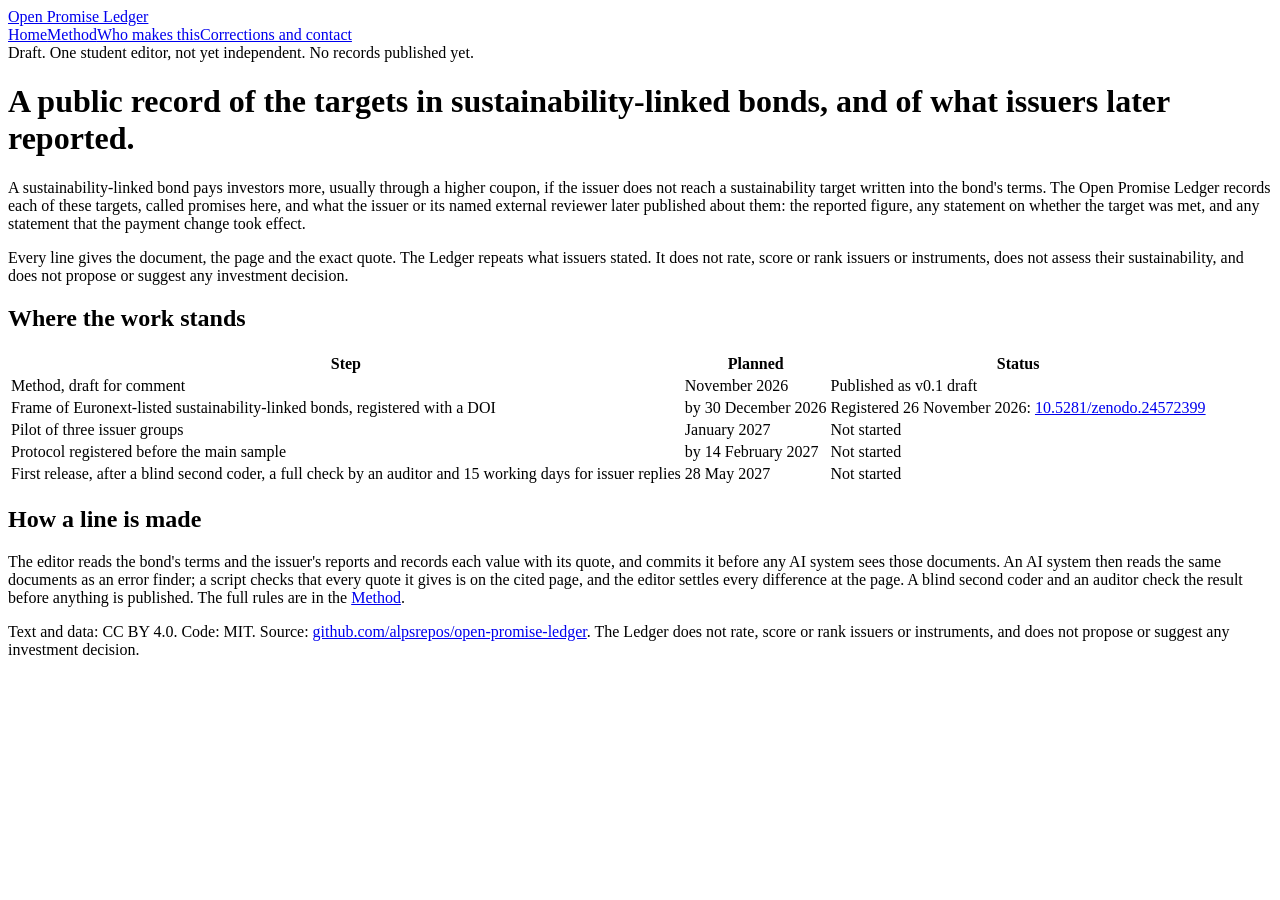
==== index.html @ cb6ae08e "Add files via upload" ====
<!DOCTYPE html>
<html lang="en"><head><meta charset="utf-8"><meta name="viewport" content="width=device-width,initial-scale=1">
<title>Home | Open Promise Ledger</title><link rel="stylesheet" href="style.css"></head>
<body><header><a class="brand" href="index.html">Open Promise Ledger</a>
<nav><a href="index.html">Home</a><a href="method.html">Method</a><a href="who.html">Who makes this</a><a href="contact.html">Corrections and contact</a></nav>
<span class="draft">Draft. One student editor, not yet independent. No records published yet.</span></header>
<main>
<h1>A public record of the targets in sustainability-linked bonds, and of what issuers later reported.</h1>
<p>A sustainability-linked bond pays investors more, usually through a higher coupon, if the issuer does not reach a sustainability target written into the bond's terms. The Open Promise Ledger records each of these targets, called promises here, and what the issuer or its named external reviewer later published about them: the reported figure, any statement on whether the target was met, and any statement that the payment change took effect.</p>
<p>Every line gives the document, the page and the exact quote. The Ledger repeats what issuers stated. It does not rate, score or rank issuers or instruments, does not assess their sustainability, and does not propose or suggest any investment decision.</p>
<h2>Where the work stands</h2>
<table>
<tr><th>Step</th><th>Planned</th><th>Status</th></tr>
<tr><td>Method, draft for comment</td><td>November 2026</td><td>Published as v0.1 draft</td></tr>
<tr><td>Frame of Euronext-listed sustainability-linked bonds, registered with a DOI</td><td>by 30 December 2026</td><td>Registered 26 November 2026: <a href="https://doi.org/10.5281/zenodo.24572399">10.5281/zenodo.24572399</a></td></tr>
<tr><td>Pilot of three issuer groups</td><td>January 2027</td><td>Not started</td></tr>
<tr><td>Protocol registered before the main sample</td><td>by 14 February 2027</td><td>Not started</td></tr>
<tr><td>First release, after a blind second coder, a full check by an auditor and 15 working days for issuer replies</td><td>28 May 2027</td><td>Not started</td></tr>
</table>
<h2>How a line is made</h2>
<p>The editor reads the bond's terms and the issuer's reports and records each value with its quote, and commits it before any AI system sees those documents. An AI system then reads the same documents as an error finder; a script checks that every quote it gives is on the cited page, and the editor settles every difference at the page. A blind second coder and an auditor check the result before anything is published. The full rules are in the <a href="method.html">Method</a>.</p>
</main>
<footer>Text and data: CC BY 4.0. Code: MIT. Source: <a href="https://github.com/alpsrepos/open-promise-ledger">github.com/alpsrepos/open-promise-ledger</a>. The Ledger does not rate, score or rank issuers or instruments, and does not propose or suggest any investment decision.</footer>
</body></html>
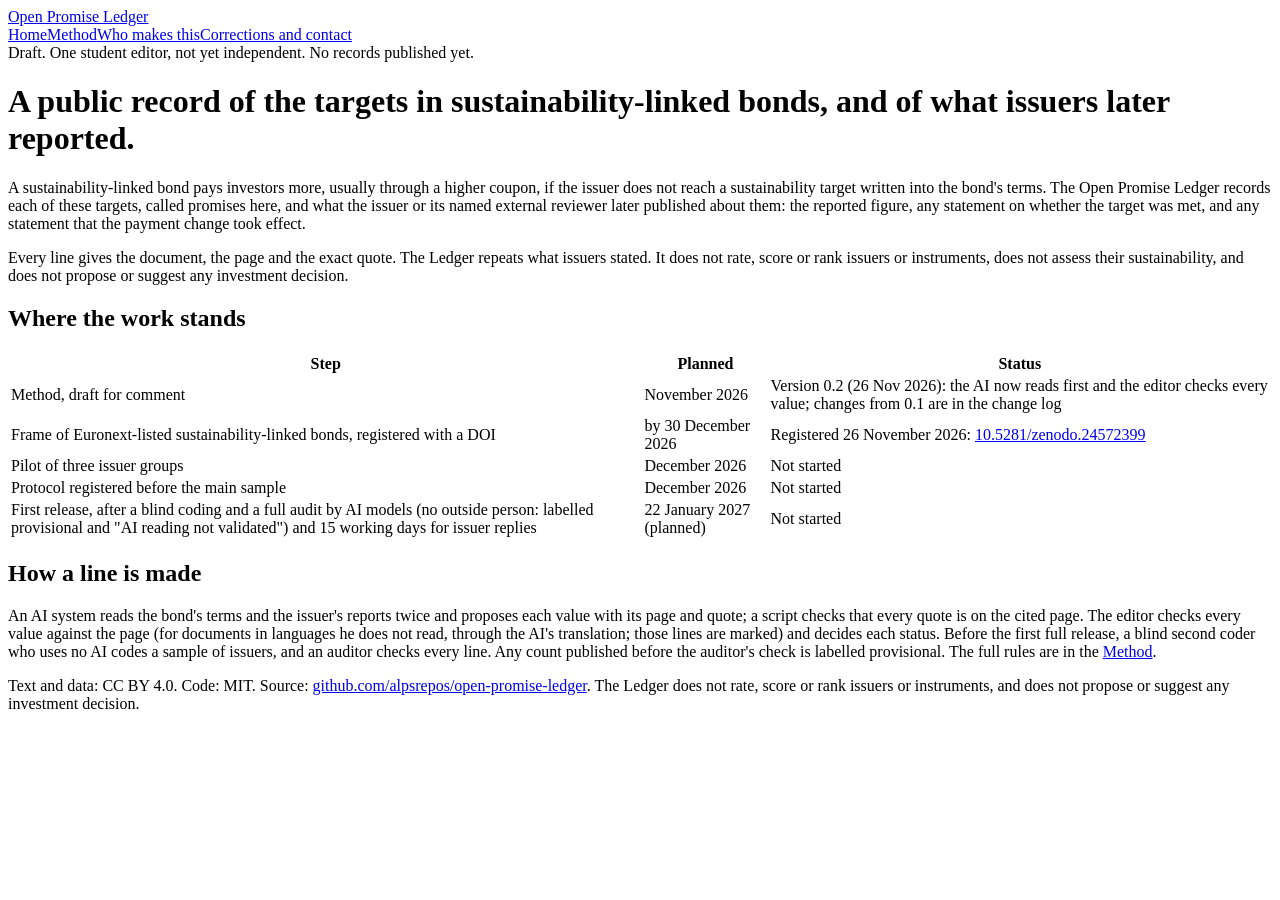
==== commit 8922a253: "update v2" ====
--- a/index.html
+++ b/index.html
@@ -11,14 +11,14 @@
 <h2>Where the work stands</h2>
 <table>
 <tr><th>Step</th><th>Planned</th><th>Status</th></tr>
-<tr><td>Method, draft for comment</td><td>November 2026</td><td>Published as v0.1 draft</td></tr>
+<tr><td>Method, draft for comment</td><td>November 2026</td><td>Version 0.2 (26 Nov 2026): the AI now reads first and the editor checks every value; changes from 0.1 are in the change log</td></tr>
 <tr><td>Frame of Euronext-listed sustainability-linked bonds, registered with a DOI</td><td>by 30 December 2026</td><td>Registered 26 November 2026: <a href="https://doi.org/10.5281/zenodo.24572399">10.5281/zenodo.24572399</a></td></tr>
-<tr><td>Pilot of three issuer groups</td><td>January 2027</td><td>Not started</td></tr>
-<tr><td>Protocol registered before the main sample</td><td>by 14 February 2027</td><td>Not started</td></tr>
-<tr><td>First release, after a blind second coder, a full check by an auditor and 15 working days for issuer replies</td><td>28 May 2027</td><td>Not started</td></tr>
+<tr><td>Pilot of three issuer groups</td><td>December 2026</td><td>Not started</td></tr>
+<tr><td>Protocol registered before the main sample</td><td>December 2026</td><td>Not started</td></tr>
+<tr><td>First release, after a blind coding and a full audit by AI models (no outside person: labelled provisional and "AI reading not validated") and 15 working days for issuer replies</td><td>22 January 2027 (planned)</td><td>Not started</td></tr>
 </table>
 <h2>How a line is made</h2>
-<p>The editor reads the bond's terms and the issuer's reports and records each value with its quote, and commits it before any AI system sees those documents. An AI system then reads the same documents as an error finder; a script checks that every quote it gives is on the cited page, and the editor settles every difference at the page. A blind second coder and an auditor check the result before anything is published. The full rules are in the <a href="method.html">Method</a>.</p>
+<p>An AI system reads the bond's terms and the issuer's reports twice and proposes each value with its page and quote; a script checks that every quote is on the cited page. The editor checks every value against the page (for documents in languages he does not read, through the AI's translation; those lines are marked) and decides each status. Before the first full release, a blind second coder who uses no AI codes a sample of issuers, and an auditor checks every line. Any count published before the auditor's check is labelled provisional. The full rules are in the <a href="method.html">Method</a>.</p>
 </main>
 <footer>Text and data: CC BY 4.0. Code: MIT. Source: <a href="https://github.com/alpsrepos/open-promise-ledger">github.com/alpsrepos/open-promise-ledger</a>. The Ledger does not rate, score or rank issuers or instruments, and does not propose or suggest any investment decision.</footer>
 </body></html>
